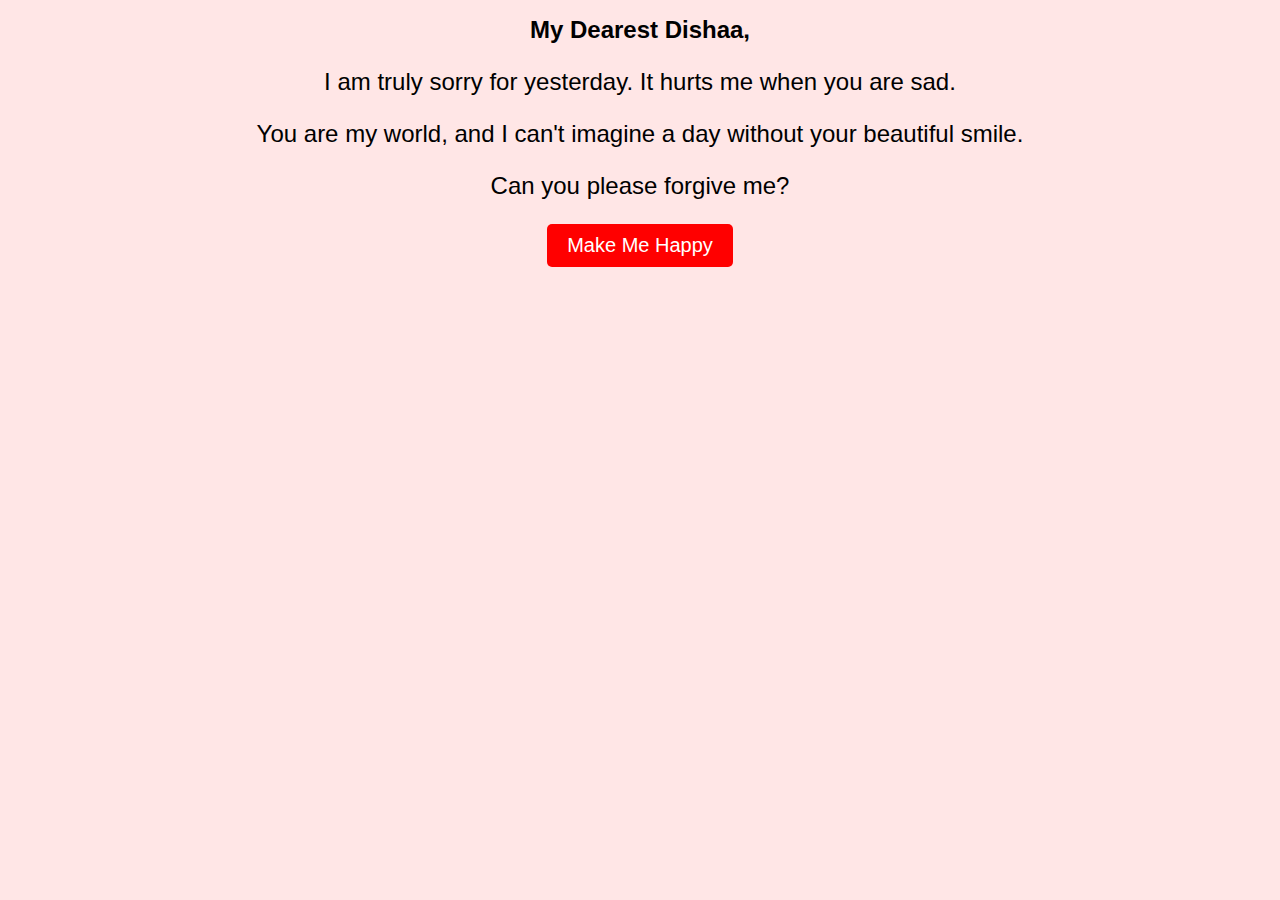
==== index.html @ 7b4e217a "Update index.html" ====
<!DOCTYPE html>
<html lang="en">
<head>
    <meta charset="UTF-8">
    <meta name="viewport" content="width=device-width, initial-scale=1.0">
    <title>Endless Love for Dishaa</title>
    <style>
        body {
            text-align: center;
            font-family: Arial, sans-serif;
            background-color: #ffe6e6;
            overflow: hidden;
        }
        .hidden { display: none; }
        .heart { font-size: 100px; color: red; animation: pulse 1.5s infinite; }
        @keyframes pulse { 0% { transform: scale(1); } 50% { transform: scale(1.2); } 100% { transform: scale(1); } }
        
        .floating-heart {
            position: absolute;
            font-size: 30px;
            color: red;
            animation: floatHearts 4s infinite alternate;
        }
        @keyframes floatHearts {
            from { transform: translateY(0px); }
            to { transform: translateY(-50px); }
        }
        
        .animated-text {
            font-size: 24px;
            animation: fadeIn 3s ease-in-out;
        }
        @keyframes fadeIn {
            from { opacity: 0; }
            to { opacity: 1; }
        }
        
        .glowing-heart {
            font-size: 150px;
            color: red;
            animation: glow 1.5s infinite alternate;
        }
        @keyframes glow {
            from { text-shadow: 0 0 5px red; }
            to { text-shadow: 0 0 20px red; }
        }
        
        button {
            padding: 10px 20px;
            font-size: 20px;
            cursor: pointer;
            background-color: red;
            color: white;
            border: none;
            border-radius: 5px;
        }
    </style>
</head>
<body>
    <div id="page1">
        <h1 class="animated-text">My Dearest Dishaa,</h1>
        <p class="animated-text">I am truly sorry for yesterday. It hurts me when you are sad.</p>
        <p class="animated-text">You are my world, and I can't imagine a day without your beautiful smile.</p>
        <p class="animated-text">Can you please forgive me?</p>
        <button onclick="nextPage()">Make Me Happy</button>
    </div>

    <div id="page2" class="hidden">
        <audio id="song" autoplay controls>
            <source src="Zaroor.mp3" type="audio/mp3">
        </audio>
        <h2>Wait a moment... Something special is waiting for you!</h2>
        <div id="imageContainer"></div>
        <button onclick="finalPage()">Are you ready for the most special part? 💕</button>
    </div>

    <div id="page3" class="hidden">
        <h1 class="heart">❤️</h1>
        <p>Do you love me?</p>
        <button onclick="showLove(true)">Yes</button>
        <button id="noButton" onclick="showLove(false)">No</button>
        <p id="randomMessage"></p>
    </div>

    <div id="page4" class="hidden">
        <h1 class="glowing-heart">❤️</h1>
        <img src="11.jpg" alt="Us Together" width="300">
        <p>I love you so much, Dishaa. You are my forever.</p>
    </div>

    <script>
        let images = ['1.jpg', '2.jpg', '3.jpg', '4.jpg', '5.jpg', '6.jpg', '7.jpg', '8.jpg', '9.jpg', '10.jpg', '12.jpg'];
        let index = 0;
        let noMessages = ["If you want to go further, you have to click yes!", "Accept my love to go further!", "You know deep down it's a YES!", "No is not an option, my love!"];

        function nextPage() {
            document.getElementById('page1').classList.add('hidden');
            document.getElementById('page2').classList.remove('hidden');
            displayImages();
        }

        function displayImages() {
            let container = document.getElementById('imageContainer');
            container.innerHTML = '';
            if (index < images.length) {
                let img = document.createElement('img');
                img.src = images[index];
                img.width = 300;
                container.appendChild(img);
                index++;
                setTimeout(displayImages, 1500);
            }
        }

        function finalPage() {
            document.getElementById('page2').classList.add('hidden');
            document.getElementById('page3').classList.remove('hidden');
        }

        function showLove(isYes) {
    if (isYes) {
        document.getElementById('page3').classList.add('hidden');
        document.getElementById('page4').classList.remove('hidden');
        setTimeout(() => {
            document.getElementById('heartbeatSound').play();
        }, 500); // Small delay for effect
    } else {
        let randomIndex = Math.floor(Math.random() * noMessages.length);
        document.getElementById('randomMessage').innerText = noMessages[randomIndex];
        let noButton = document.getElementById('noButton');
        noButton.style.position = 'absolute';
        noButton.style.left = Math.random() * (window.innerWidth - 100) + 'px';
        noButton.style.top = Math.random() * (window.innerHeight - 50) + 'px';
    }
}

    </script>
    
    <audio id="heartbeatSound">
        <source src="heartbeat.mp3" type="audio/mp3">
    </audio>
</body>
</html>
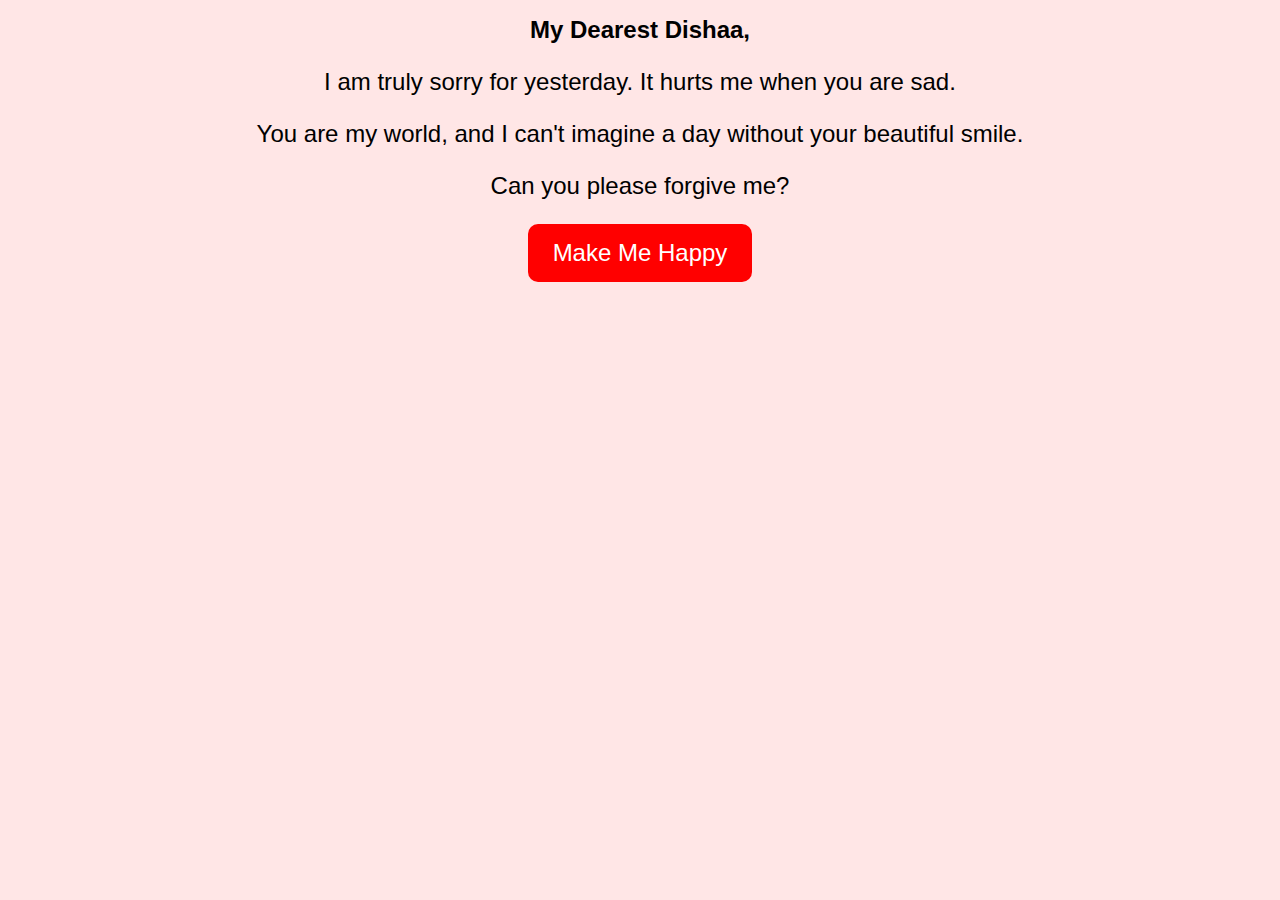
==== commit 01486f92: "Update index.html" ====
--- a/index.html
+++ b/index.html
@@ -9,7 +9,7 @@
             text-align: center;
             font-family: Arial, sans-serif;
             background-color: #ffe6e6;
-            overflow: hidden;
+            overflow-x: hidden;
         }
         .hidden { display: none; }
         .heart { font-size: 100px; color: red; animation: pulse 1.5s infinite; }
@@ -46,13 +46,32 @@
         }
         
         button {
-            padding: 10px 20px;
-            font-size: 20px;
+            padding: 15px 25px;
+            font-size: 24px;
             cursor: pointer;
             background-color: red;
             color: white;
             border: none;
-            border-radius: 5px;
+            border-radius: 10px;
+        }
+
+        img {
+            width: 300px;
+            opacity: 0;
+            animation: fadeInImage 1.5s forwards;
+            margin-top: 20px;
+        }
+
+        @keyframes fadeInImage {
+            from { opacity: 0; }
+            to { opacity: 1; }
+        }
+
+        #imageContainer {
+            display: flex;
+            justify-content: center;
+            align-items: center;
+            height: 300px;
         }
     </style>
 </head>
@@ -66,7 +85,7 @@
     </div>
 
     <div id="page2" class="hidden">
-        <audio id="song" autoplay controls>
+        <audio id="song" autoplay>
             <source src="Zaroor.mp3" type="audio/mp3">
         </audio>
         <h2>Wait a moment... Something special is waiting for you!</h2>
@@ -84,7 +103,7 @@
 
     <div id="page4" class="hidden">
         <h1 class="glowing-heart">❤️</h1>
-        <img src="11.jpg" alt="Us Together" width="300">
+        <img src="11.jpg" alt="Us Together">
         <p>I love you so much, Dishaa. You are my forever.</p>
     </div>
 
@@ -96,6 +115,7 @@
         function nextPage() {
             document.getElementById('page1').classList.add('hidden');
             document.getElementById('page2').classList.remove('hidden');
+            document.getElementById('song').play();
             displayImages();
         }
 
@@ -105,10 +125,9 @@
             if (index < images.length) {
                 let img = document.createElement('img');
                 img.src = images[index];
-                img.width = 300;
                 container.appendChild(img);
                 index++;
-                setTimeout(displayImages, 1500);
+                setTimeout(displayImages, 2000);
             }
         }
 
@@ -118,22 +137,19 @@
         }
 
         function showLove(isYes) {
-    if (isYes) {
-        document.getElementById('page3').classList.add('hidden');
-        document.getElementById('page4').classList.remove('hidden');
-        setTimeout(() => {
-            document.getElementById('heartbeatSound').play();
-        }, 500); // Small delay for effect
-    } else {
-        let randomIndex = Math.floor(Math.random() * noMessages.length);
-        document.getElementById('randomMessage').innerText = noMessages[randomIndex];
-        let noButton = document.getElementById('noButton');
-        noButton.style.position = 'absolute';
-        noButton.style.left = Math.random() * (window.innerWidth - 100) + 'px';
-        noButton.style.top = Math.random() * (window.innerHeight - 50) + 'px';
-    }
-}
-
+            if (isYes) {
+                document.getElementById('page3').classList.add('hidden');
+                document.getElementById('page4').classList.remove('hidden');
+                document.getElementById('heartbeatSound').play();
+            } else {
+                let randomIndex = Math.floor(Math.random() * noMessages.length);
+                document.getElementById('randomMessage').innerText = noMessages[randomIndex];
+                let noButton = document.getElementById('noButton');
+                noButton.style.position = 'absolute';
+                noButton.style.left = Math.random() * (window.innerWidth - 100) + 'px';
+                noButton.style.top = Math.random() * (window.innerHeight - 50) + 'px';
+            }
+        }
     </script>
     
     <audio id="heartbeatSound">
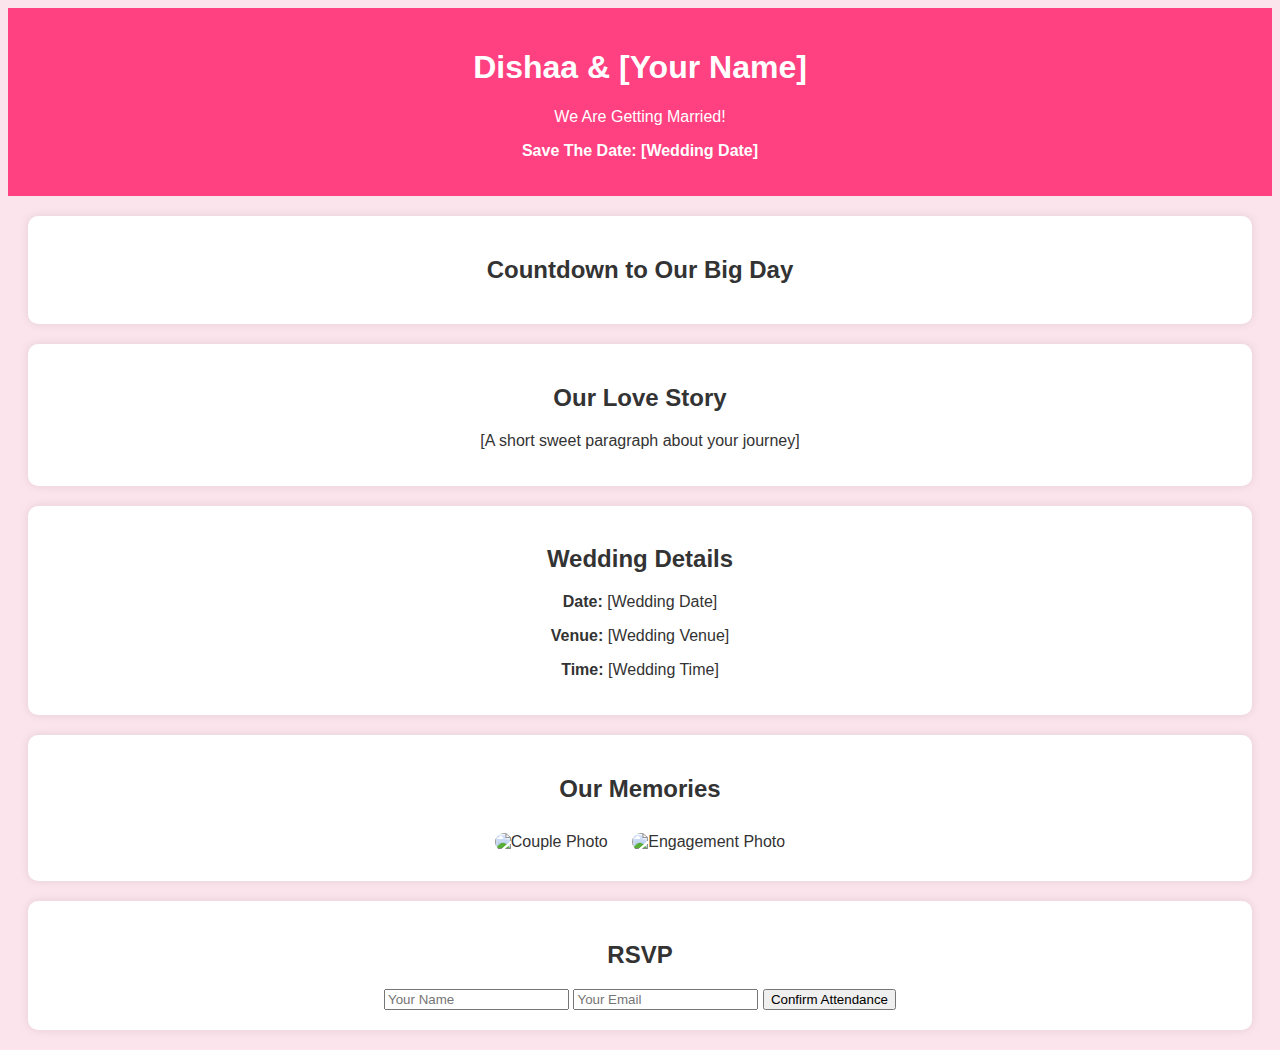
==== commit 7a4b5b4d: "Add files via upload" ====
--- a/index.html
+++ b/index.html
@@ -3,157 +3,55 @@
 <head>
     <meta charset="UTF-8">
     <meta name="viewport" content="width=device-width, initial-scale=1.0">
-    <title>Endless Love for Dishaa</title>
-    <style>
-        body {
-            text-align: center;
-            font-family: Arial, sans-serif;
-            background-color: #ffe6e6;
-            overflow-x: hidden;
-        }
-        .hidden { display: none; }
-        .heart { font-size: 100px; color: red; animation: pulse 1.5s infinite; }
-        @keyframes pulse { 0% { transform: scale(1); } 50% { transform: scale(1.2); } 100% { transform: scale(1); } }
-        
-        .floating-heart {
-            position: absolute;
-            font-size: 30px;
-            color: red;
-            animation: floatHearts 4s infinite alternate;
-        }
-        @keyframes floatHearts {
-            from { transform: translateY(0px); }
-            to { transform: translateY(-50px); }
-        }
-        
-        .animated-text {
-            font-size: 24px;
-            animation: fadeIn 3s ease-in-out;
-        }
-        @keyframes fadeIn {
-            from { opacity: 0; }
-            to { opacity: 1; }
-        }
-        
-        .glowing-heart {
-            font-size: 150px;
-            color: red;
-            animation: glow 1.5s infinite alternate;
-        }
-        @keyframes glow {
-            from { text-shadow: 0 0 5px red; }
-            to { text-shadow: 0 0 20px red; }
-        }
-        
-        button {
-            padding: 15px 25px;
-            font-size: 24px;
-            cursor: pointer;
-            background-color: red;
-            color: white;
-            border: none;
-            border-radius: 10px;
-        }
-
-        img {
-            width: 300px;
-            opacity: 0;
-            animation: fadeInImage 1.5s forwards;
-            margin-top: 20px;
-        }
-
-        @keyframes fadeInImage {
-            from { opacity: 0; }
-            to { opacity: 1; }
-        }
-
-        #imageContainer {
-            display: flex;
-            justify-content: center;
-            align-items: center;
-            height: 300px;
-        }
-    </style>
+    <title>Our Wedding - Dishaa & [Your Name]</title>
+    <link rel="stylesheet" href="style.css"> <!-- External CSS -->
 </head>
 <body>
-    <div id="page1">
-        <h1 class="animated-text">My Dearest Dishaa,</h1>
-        <p class="animated-text">I am truly sorry for yesterday. It hurts me when you are sad.</p>
-        <p class="animated-text">You are my world, and I can't imagine a day without your beautiful smile.</p>
-        <p class="animated-text">Can you please forgive me?</p>
-        <button onclick="nextPage()">Make Me Happy</button>
-    </div>
 
-    <div id="page2" class="hidden">
-        <audio id="song" autoplay>
-            <source src="Zaroor.mp3" type="audio/mp3">
-        </audio>
-        <h2>Wait a moment... Something special is waiting for you!</h2>
-        <div id="imageContainer"></div>
-        <button onclick="finalPage()">Are you ready for the most special part? 💕</button>
-    </div>
+    <!-- Header Section -->
+    <header>
+        <h1>Dishaa & [Your Name]</h1>
+        <p>We Are Getting Married!</p>
+        <p><strong>Save The Date: [Wedding Date]</strong></p>
+    </header>
 
-    <div id="page3" class="hidden">
-        <h1 class="heart">❤️</h1>
-        <p>Do you love me?</p>
-        <button onclick="showLove(true)">Yes</button>
-        <button id="noButton" onclick="showLove(false)">No</button>
-        <p id="randomMessage"></p>
-    </div>
+    <!-- Countdown Timer -->
+    <section id="countdown">
+        <h2>Countdown to Our Big Day</h2>
+        <p id="timer"></p>
+    </section>
 
-    <div id="page4" class="hidden">
-        <h1 class="glowing-heart">❤️</h1>
-        <img src="11.jpg" alt="Us Together">
-        <p>I love you so much, Dishaa. You are my forever.</p>
-    </div>
+    <!-- Our Story Section -->
+    <section id="story">
+        <h2>Our Love Story</h2>
+        <p>[A short sweet paragraph about your journey]</p>
+    </section>
 
-    <script>
-        let images = ['1.jpg', '2.jpg', '3.jpg', '4.jpg', '5.jpg', '6.jpg', '7.jpg', '8.jpg', '9.jpg', '10.jpg', '12.jpg'];
-        let index = 0;
-        let noMessages = ["If you want to go further, you have to click yes!", "Accept my love to go further!", "You know deep down it's a YES!", "No is not an option, my love!"];
+    <!-- Event Details -->
+    <section id="event">
+        <h2>Wedding Details</h2>
+        <p><strong>Date:</strong> [Wedding Date]</p>
+        <p><strong>Venue:</strong> [Wedding Venue]</p>
+        <p><strong>Time:</strong> [Wedding Time]</p>
+    </section>
 
-        function nextPage() {
-            document.getElementById('page1').classList.add('hidden');
-            document.getElementById('page2').classList.remove('hidden');
-            document.getElementById('song').play();
-            displayImages();
-        }
+    <!-- Photo Gallery -->
+    <section id="gallery">
+        <h2>Our Memories</h2>
+        <img src="image1.jpg" alt="Couple Photo">
+        <img src="image2.jpg" alt="Engagement Photo">
+    </section>
 
-        function displayImages() {
-            let container = document.getElementById('imageContainer');
-            container.innerHTML = '';
-            if (index < images.length) {
-                let img = document.createElement('img');
-                img.src = images[index];
-                container.appendChild(img);
-                index++;
-                setTimeout(displayImages, 2000);
-            }
-        }
+    <!-- RSVP Section -->
+    <section id="rsvp">
+        <h2>RSVP</h2>
+        <form>
+            <input type="text" placeholder="Your Name">
+            <input type="email" placeholder="Your Email">
+            <button type="submit">Confirm Attendance</button>
+        </form>
+    </section>
 
-        function finalPage() {
-            document.getElementById('page2').classList.add('hidden');
-            document.getElementById('page3').classList.remove('hidden');
-        }
-
-        function showLove(isYes) {
-            if (isYes) {
-                document.getElementById('page3').classList.add('hidden');
-                document.getElementById('page4').classList.remove('hidden');
-                document.getElementById('heartbeatSound').play();
-            } else {
-                let randomIndex = Math.floor(Math.random() * noMessages.length);
-                document.getElementById('randomMessage').innerText = noMessages[randomIndex];
-                let noButton = document.getElementById('noButton');
-                noButton.style.position = 'absolute';
-                noButton.style.left = Math.random() * (window.innerWidth - 100) + 'px';
-                noButton.style.top = Math.random() * (window.innerHeight - 50) + 'px';
-            }
-        }
-    </script>
-    
-    <audio id="heartbeatSound">
-        <source src="heartbeat.mp3" type="audio/mp3">
-    </audio>
+    <script src="script.js"></script> <!-- External JavaScript -->
 </body>
 </html>
--- a/style.css
+++ b/style.css
@@ -0,0 +1,41 @@
+body {
+    font-family: Arial, sans-serif;
+    text-align: center;
+    background-color: #fce4ec;
+    color: #333;
+}
+header {
+    background: #ff4081;
+    color: white;
+    padding: 20px;
+}
+section {
+    margin: 20px;
+    padding: 20px;
+    background: white;
+    border-radius: 10px;
+    box-shadow: 0px 0px 10px rgba(0, 0, 0, 0.1);
+}
+img {
+    width: 200px;
+    margin: 10px;
+    border-radius: 10px;
+}
+const weddingDate = new Date("[Wedding Date Here]").getTime();
+
+const countdown = setInterval(() => {
+    const now = new Date().getTime();
+    const timeLeft = weddingDate - now;
+    
+    const days = Math.floor(timeLeft / (1000 * 60 * 60 * 24));
+    const hours = Math.floor((timeLeft % (1000 * 60 * 60 * 24)) / (1000 * 60 * 60));
+    const minutes = Math.floor((timeLeft % (1000 * 60 * 60)) / (1000 * 60));
+    const seconds = Math.floor((timeLeft % (1000 * 60)) / 1000);
+    
+    document.getElementById("timer").innerHTML = `${days} Days ${hours} Hours ${minutes} Minutes ${seconds} Seconds`;
+    
+    if (timeLeft < 0) {
+        clearInterval(countdown);
+        document.getElementById("timer").innerHTML = "The Big Day is Here!";
+    }
+}, 1000);
